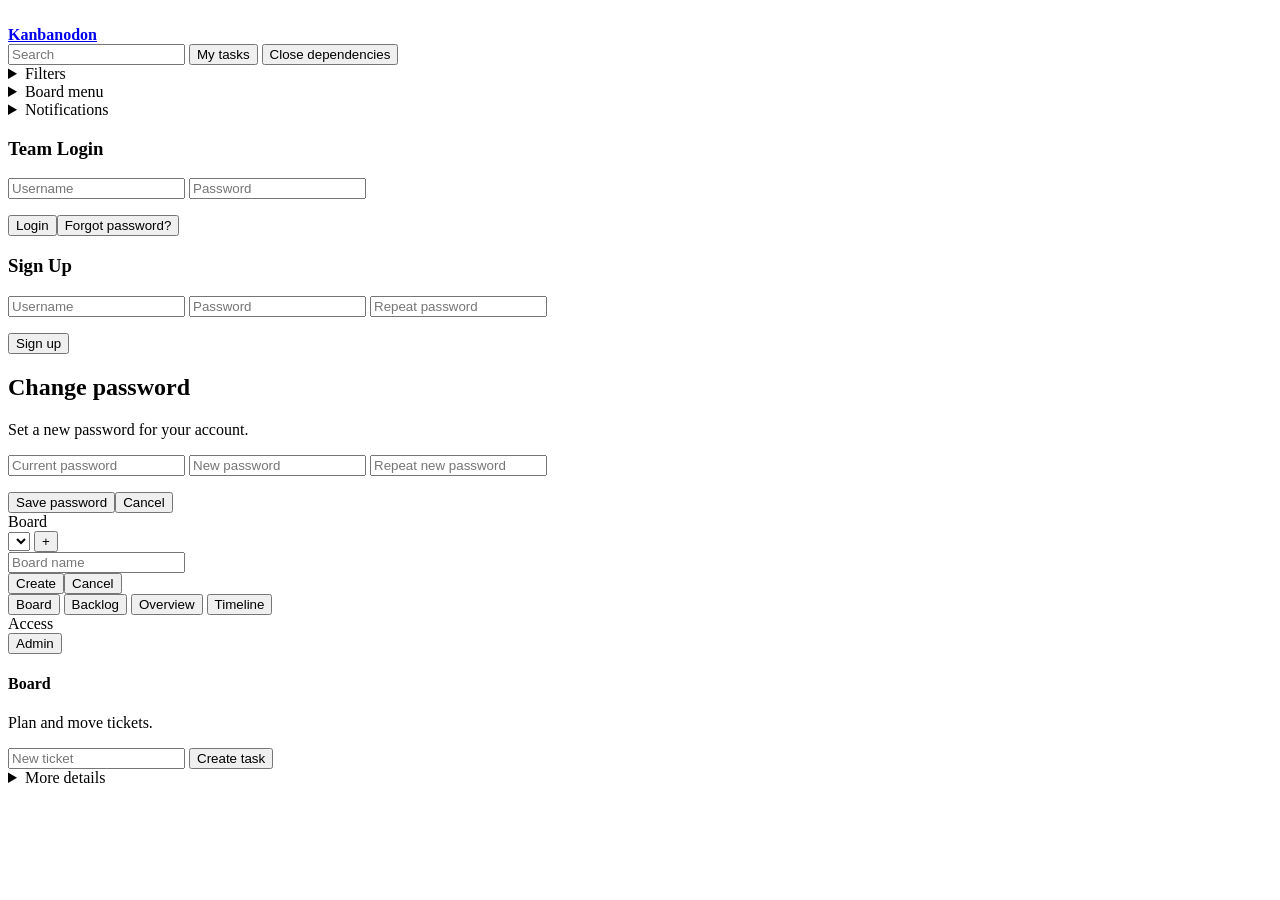
==== web/static/index.html @ 90acb8c7 "fix: clarify dependency views and honor strict style policy" ====
<!doctype html>
<html lang="en">
<head>
  <meta charset="utf-8">
  <meta name="viewport" content="width=device-width, initial-scale=1">
  <title>Kanbanodon</title>
  <link rel="stylesheet" href="/static/styles.css?v=stable-dependency-chains-20261008">
  <link rel="stylesheet" href="/static/admin.css?v=all-board-sharing-20260628">
  <link rel="stylesheet" href="/static/auth.css?v=password-confirm-20260628">
  <link rel="stylesheet" href="/static/dino-creator.css?v=blue-gold-teal-20261008">
  <link rel="stylesheet" href="/static/task-tools.css?v=dependency-usability-csp-20261008">
</head>
<body>
  <header class="topbar">
    <a id="homeLink" class="brand" href="#/board" aria-label="Open main board"><img src="/static/kanbanodon-logo.png?v=blue-gold-teal-20261008" alt=""><div><strong>Kanbanodon</strong></div></a>
    <div class="tools">
      <input id="search" type="search" placeholder="Search">
      <button id="myTasksBtn" type="button" aria-pressed="false">My tasks</button>
      <button id="dependencyExitBtn" class="dependenciesBack hidden" type="button" title="Return to the normal task view without dependency arrows">Close dependencies</button>
      <details class="toolsMenu"><summary id="filtersTitle">Filters</summary><div class="toolsPopover">
      <select id="typeFilter"><option value="">All types</option><option>epic</option><option>story</option><option>task</option><option>bug</option></select>
      <select id="assigneeFilter"><option value="">All assignees</option></select>
      <select id="dependencyFilter"><option value="">All dependencies</option><option value="blocking">Blocking others</option><option value="blocked">Blocked</option></select>
      <select id="labelFilter"><option value="">All labels</option></select>
      <button id="resetFiltersBtn" type="button">Reset filters</button>
      </div></details>
      <details class="toolsMenu"><summary>Board menu</summary><div class="toolsPopover">
      <button id="exportBtn" title="Export">Export</button>
      <label class="importBtn">Import<input id="importFile" type="file" accept="application/json"></label>
      <button data-view="archive" class="navButton" type="button">Archive</button>
      <button data-view="trash" class="navButton" type="button">Trash</button>
      <button data-view="config" class="navButton" type="button">Board information</button>
      <button id="boardSharingBtn" type="button">Sharing</button>
      </div></details>
      <details id="notificationsMenu" class="toolsMenu"><summary id="notificationsTitle">Notifications</summary><div class="toolsPopover" id="notificationsList"></div></details>
    </div>
    <div id="me" class="me"></div>
  </header>

  <main>
    <section id="login" class="authShell hidden">
      <section class="authCard">
        <h1>Team Login</h1>
        <input id="loginUsername" placeholder="Username">
        <label class="passwordField"><input id="password" type="password" placeholder="Password"></label>
        <p id="loginError" class="formError" role="alert"></p>
        <div><button id="loginBtn">Login</button><button id="forgotPasswordBtn" class="ghost" type="button">Forgot password?</button></div>
      </section>
      <section class="authCard">
        <h1>Sign Up</h1>
        <input id="signupUsername" placeholder="Username">
        <label class="passwordField"><input id="signupPassword" type="password" placeholder="Password"></label>
        <label class="passwordField"><input id="signupConfirmPassword" type="password" placeholder="Repeat password"></label>
        <p id="signupError" class="formError" role="alert"></p>
        <div><button id="signupBtn" type="button">Sign up</button></div>
      </section>
    </section>

    <section id="passwordPanel" class="login hidden">
      <h1 id="passwordTitle">Change password</h1>
      <p id="passwordHint" class="muted">Set a new password for your account.</p>
      <label id="currentPasswordField" class="passwordField"><input id="currentPassword" type="password" placeholder="Current password"></label>
      <label class="passwordField"><input id="newPassword" type="password" placeholder="New password"></label>
      <label class="passwordField"><input id="confirmPassword" type="password" placeholder="Repeat new password"></label>
      <p id="passwordError" class="formError" role="alert"></p>
      <div><button id="savePasswordBtn" type="button">Save password</button><button id="cancelPasswordBtn" class="ghost" type="button">Cancel</button></div>
    </section>

    <section id="app" class="appShell hidden">
      <aside class="sidebar">
        <section class="sideSection">
          <div class="sideLabel">Board</div>
          <div class="boardPicker">
            <select id="boardSelect" aria-label="Select board"></select>
            <button id="newBoardBtn" type="button" title="New board" aria-label="New board">+</button>
          </div>
          <div id="newBoardForm" class="newBoardForm hidden">
            <input id="newBoardName" placeholder="Board name">
            <div><button id="createBoardBtn" type="button">Create</button><button id="cancelBoardBtn" class="ghost" type="button">Cancel</button></div>
          </div>
        </section>
        <nav class="sideNav" aria-label="Workspaces">
          <button data-view="board" class="navButton active" type="button">Board</button>
          <button data-view="backlog" class="navButton" type="button">Backlog</button>
          <button data-view="overview" class="navButton" type="button">Overview</button>
          <button data-view="timeline" class="navButton" type="button">Timeline</button>
        </nav>
        <section class="sideSection sideSectionBottom">
          <div id="accessSectionLabel" class="sideLabel">Access</div>
          <nav class="sideNav compact" aria-label="Administration">
            <button data-view="admin" class="navButton" type="button">Admin</button>
          </nav>
        </section>
      </aside>

      <section class="workspace">
        <section id="workspaceHeader" class="workspaceHeader">
          <div>
            <h1 id="viewTitle">Board</h1>
            <p id="viewSubtitle" class="muted">Plan and move tickets.</p>
          </div>
        </section>
        <section class="composer">
          <input id="newTitle" placeholder="New ticket">
          <button id="addBtn" type="button">Create task</button>
          <details class="composerMore"><summary>More details</summary><div class="composerExtraFields">
          <select id="newType"><option>task</option><option>bug</option><option>story</option><option>epic</option></select>
          <select id="newParent" aria-label="Parent work item"><option value="0">No parent</option></select>
          <input id="newDuration" type="number" min="0" max="365" placeholder="Days">
          <input id="newDue" type="date">
          <div class="composerDependency">
            <button id="newDependencyField" class="dependencyField" type="button">No dependencies</button>
            <div id="newDependencyPicker" class="dependencyPicker hidden">
              <input id="newDependencySearch" type="search" placeholder="Search tickets">
              <div id="newDependencyOptions" class="dependencyOptions"></div>
            </div>
          </div>
          </div></details>
          <p id="formError" class="formError" role="alert"></p>
        </section>
        <section id="board" class="board"></section>
        <section id="overview" class="overview hidden"></section>
        <section id="list" class="list hidden"></section>
        <section id="timeline" class="timeline hidden"></section>
        <section id="admin" class="admin hidden"></section>
        <section id="config" class="config hidden"></section>
        <section id="stash" class="list hidden"></section>
      </section>
    </section>
  </main>

  <aside id="drawer" class="drawer hidden"></aside>
  <script src="/static/dino-creator.js?v=avatars-auto-20261005"></script>
  <script src="/static/route.js?v=sprint-navigation-20261008"></script>
  <script src="/static/task-tools.js?v=dependency-usability-csp-20261008"></script>
  <script src="/static/dependency-hover.js?v=dependency-usability-csp-20261008"></script>
  <script src="/static/app.js?v=dependency-usability-csp-20261008"></script>
</body>
</html>
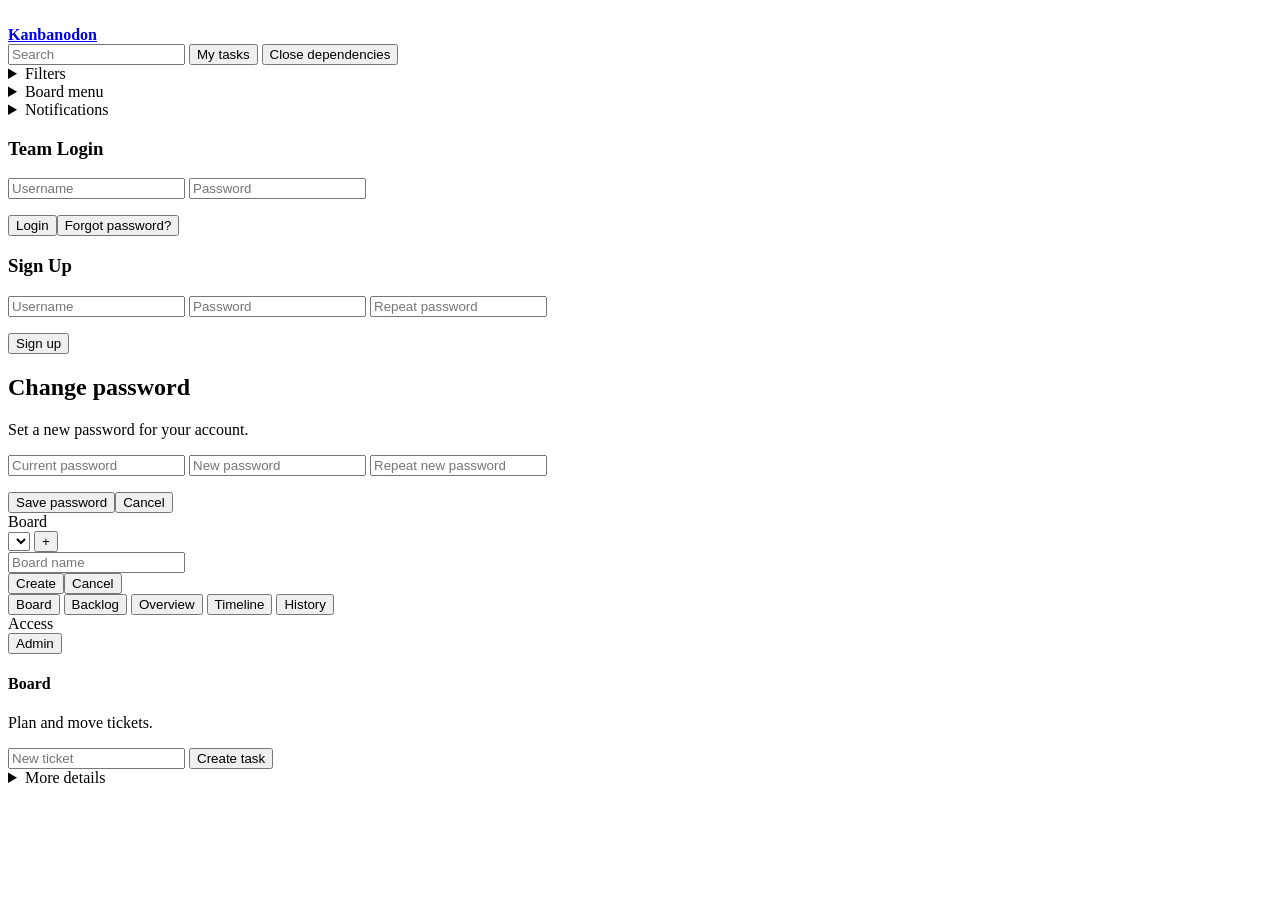
==== commit 95f31de0: "feat: complete epics and show actual work history" ====
--- a/web/static/index.html
+++ b/web/static/index.html
@@ -8,7 +8,9 @@
   <link rel="stylesheet" href="/static/admin.css?v=all-board-sharing-20260628">
   <link rel="stylesheet" href="/static/auth.css?v=password-confirm-20260628">
   <link rel="stylesheet" href="/static/dino-creator.css?v=blue-gold-teal-20261008">
-  <link rel="stylesheet" href="/static/task-tools.css?v=dependency-usability-csp-20261008">
+  <link rel="stylesheet" href="/static/task-tools.css?v=history-epics-20261009">
+  <link rel="stylesheet" href="/static/sprint-visibility.css?v=history-epics-20261009">
+  <link rel="stylesheet" href="/static/history.css?v=history-epics-20261009">
 </head>
 <body>
   <header class="topbar">
@@ -84,6 +86,7 @@
           <button data-view="backlog" class="navButton" type="button">Backlog</button>
           <button data-view="overview" class="navButton" type="button">Overview</button>
           <button data-view="timeline" class="navButton" type="button">Timeline</button>
+          <button data-view="history" class="navButton" type="button">History</button>
         </nav>
         <section class="sideSection sideSectionBottom">
           <div id="accessSectionLabel" class="sideLabel">Access</div>
@@ -100,6 +103,7 @@
             <p id="viewSubtitle" class="muted">Plan and move tickets.</p>
           </div>
         </section>
+        <p id="epicStatusFeedback" class="formError hidden" role="alert"></p>
         <section class="composer">
           <input id="newTitle" placeholder="New ticket">
           <button id="addBtn" type="button">Create task</button>
@@ -122,6 +126,7 @@
         <section id="overview" class="overview hidden"></section>
         <section id="list" class="list hidden"></section>
         <section id="timeline" class="timeline hidden"></section>
+        <section id="history" class="history hidden"></section>
         <section id="admin" class="admin hidden"></section>
         <section id="config" class="config hidden"></section>
         <section id="stash" class="list hidden"></section>
@@ -131,9 +136,10 @@
 
   <aside id="drawer" class="drawer hidden"></aside>
   <script src="/static/dino-creator.js?v=avatars-auto-20261005"></script>
-  <script src="/static/route.js?v=sprint-navigation-20261008"></script>
+  <script src="/static/route.js?v=history-epics-20261009"></script>
   <script src="/static/task-tools.js?v=dependency-usability-csp-20261008"></script>
-  <script src="/static/dependency-hover.js?v=dependency-usability-csp-20261008"></script>
-  <script src="/static/app.js?v=dependency-usability-csp-20261008"></script>
+  <script src="/static/dependency-hover.js?v=board-drag-short-routes-20261008"></script>
+  <script src="/static/history.js?v=history-epics-20261009"></script>
+  <script src="/static/app.js?v=history-epics-20261009"></script>
 </body>
 </html>
